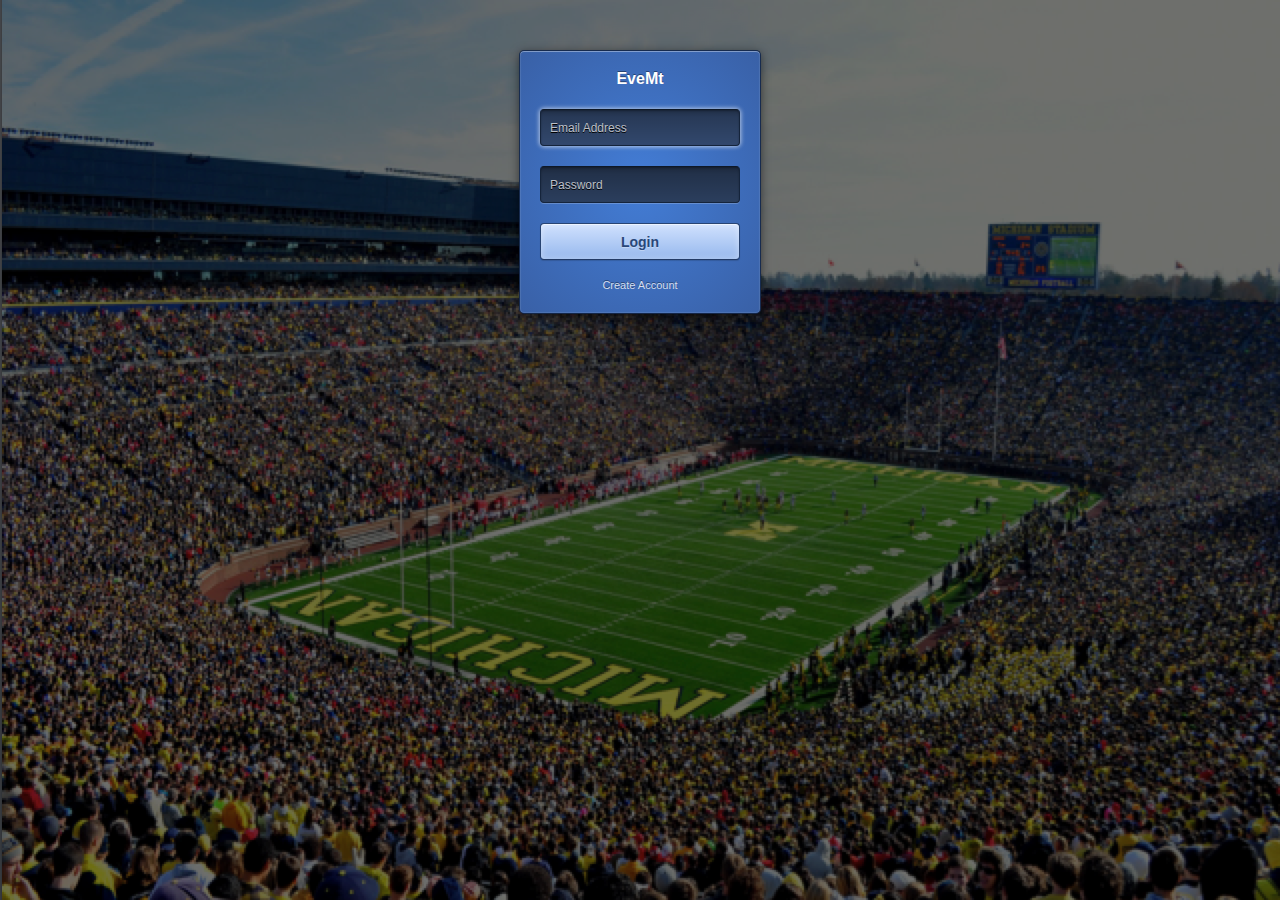
==== index.html @ da8bf67e "current user bypass" ====
<!DOCTYPE html>
<!--[if lt IE 7]> <html class="lt-ie9 lt-ie8 lt-ie7" lang="en"> <![endif]-->
<!--[if IE 7]> <html class="lt-ie9 lt-ie8" lang="en"> <![endif]-->
<!--[if IE 8]> <html class="lt-ie9" lang="en"> <![endif]-->
<!--[if gt IE 8]><!--> <html lang="en"> <!--<![endif]-->
<head>
  <meta charset="utf-8">
  <meta http-equiv="X-UA-Compatible" content="IE=edge,chrome=1">
  <title>EveMt Login Form</title>
  <link rel="stylesheet" href="css/style.css">
  <script type="text/javascript" src="http://www.parsecdn.com/js/parse-latest.js"></script>

  <!--[if lt IE 9]><script src="//html5shim.googlecode.com/svn/trunk/html5.js"></script><![endif]-->

  <script type = "text/javascript">
    Parse.initialize("ceajBSmAu77xOiu9Bki5uO11YFc7G6Xr0kqHTrvu", "EWFhdSHaW1Da1ua68a4NtN2NrVwi1GohZhjL22Ti");

    function signUp(){
        event.preventDefault(); 
        var user = new Parse.User();
        Parse.User.logIn(document.getElementById("username-val").value, document.getElementById("password-val").value, {
      
          success: function(user){
            //go to event page
            window.location.href = "home.html";

          },
          error: function(user,error){
            console.log("Error: " + error.code + " " + error.message);
          }
        });
      }

    function checkLoggedIn() {
      var currentUser = Parse.User.current();
      if (currentUser) {
          // do stuff with the user
          window.location.href = "home.html";
      } else {
          // show the signup or login page

      }
    }
  </script>
</head>
<body background="background.png" onload="checkLoggedIn()">
  <form id="loginForm" class="login">
    <h1>EveMt</h1>
    <input type="email" name="email" class="login-input" placeholder="Email Address" id="username-val" autofocus required aria-required="true" >
    <input type="password" name="password" class="login-input" placeholder="Password" id="password-val" required aria-required="true" >
    <input type="submit" value="Login" class="login-submit" onclick="signUp();">
    <p class="login-help"><a href="createAccount.html">Create Account</a></p>
  </form>

<script src="http://ajax.googleapis.com/ajax/libs/jquery/1.11.3/jquery.min.js"></script>
<script src="https://maxcdn.bootstrapcdn.com/bootstrap/3.3.5/js/bootstrap.min.js"></script>

  
</body>
</html>
---- css/style.css ----
html, body, div, span, applet, object, iframe,
h1, h2, h3, h4, h5, h6, p, blockquote, pre,
a, abbr, acronym, address, big, cite, code,
del, dfn, em, img, ins, kbd, q, s, samp,
small, strike, strong, sub, sup, tt, var,
b, u, i, center,
dl, dt, dd, ol, ul, li,
fieldset, form, label, legend,
table, caption, tbody, tfoot, thead, tr, th, td,
article, aside, canvas, details, embed,
figure, figcaption, footer, header, hgroup,
menu, nav, output, ruby, section, summary,
time, mark, audio, video {
  margin: 0;
  padding: 0;
  border: 0;
  font-size: 100%;
  font: inherit;
  vertical-align: baseline;
}

article, aside, details, figcaption, figure,
footer, header, hgroup, menu, nav, section {
  display: block;
}

body {
  line-height: 1;
}

ol, ul {
  list-style: none;
}

blockquote, q {
  quotes: none;
}

blockquote:before, blockquote:after,
q:before, q:after {
  content: '';
  content: none;
}

table {
  border-collapse: collapse;
  border-spacing: 0;
}

.about {
  margin: 70px auto 40px;
  padding: 8px;
  width: 260px;
  font: 10px/18px 'Lucida Grande', Arial, sans-serif;
  color: #bbb;
  text-align: center;
  text-shadow: 0 -1px rgba(0, 0, 0, 0.3);
  background: #383838;
  background: rgba(34, 34, 34, 0.8);
  border-radius: 4px;
  background-image: -webkit-linear-gradient(top, rgba(0, 0, 0, 0), rgba(0, 0, 0, 0.3));
  background-image: -moz-linear-gradient(top, rgba(0, 0, 0, 0), rgba(0, 0, 0, 0.3));
  background-image: -o-linear-gradient(top, rgba(0, 0, 0, 0), rgba(0, 0, 0, 0.3));
  background-image: linear-gradient(to bottom, rgba(0, 0, 0, 0), rgba(0, 0, 0, 0.3));
  -webkit-box-shadow: inset 0 0 0 1px rgba(0, 0, 0, 0.2), 0 0 6px rgba(0, 0, 0, 0.4);
  box-shadow: inset 0 0 0 1px rgba(0, 0, 0, 0.2), 0 0 6px rgba(0, 0, 0, 0.4);
}
.about a {
  color: #eee;
  text-decoration: none;
  border-radius: 2px;
  -webkit-transition: background 0.1s;
  -moz-transition: background 0.1s;
  -o-transition: background 0.1s;
  transition: background 0.1s;
}
.about a:hover {
  text-decoration: none;
  background: #555;
  background: rgba(255, 255, 255, 0.15);
}

.about-links {
  height: 30px;
}
.about-links > a {
  float: left;
  width: 50%;
  line-height: 30px;
  font-size: 12px;
}

.about-author {
  margin-top: 5px;
}
.about-author > a {
  padding: 1px 3px;
  margin: 0 -1px;
}

/*
 * Copyright (c) 2013 Thibaut Courouble
 * http://www.cssflow.com
 *
 * Licensed under the MIT License:
 * http://www.opensource.org/licenses/mit-license.php
 */
::-moz-focus-inner {
  padding: 0;
  border: 0;
}

:-moz-placeholder {
  color: #bcc0c8 !important;
}

::-webkit-input-placeholder {
  color: #bcc0c8;
}

:-ms-input-placeholder {
  color: #bcc0c8 !important;
}

body {
  font: 12px/20px 'Lucida Grande', Verdana, sans-serif;
  color: #404040;
  /*background: #ebc9a2;*/
}

input, textarea, select, label {
  font-family: inherit;
  font-size: 12px;
  -webkit-box-sizing: border-box;
  -moz-box-sizing: border-box;
  box-sizing: border-box;
}

.login {
  margin: 50px auto;
  padding: 18px 20px;
  width: 200px;
  background: #3f65b7;
  background-clip: padding-box;
  border: 1px solid #172b4e;
  border-bottom-color: #142647;
  border-radius: 5px;
  background-image: -webkit-radial-gradient(cover, #437dd6, #3960a6);
  background-image: -moz-radial-gradient(cover, #437dd6, #3960a6);
  background-image: -o-radial-gradient(cover, #437dd6, #3960a6);
  background-image: radial-gradient(cover, #437dd6, #3960a6);
  -webkit-box-shadow: inset 0 1px rgba(255, 255, 255, 0.3), inset 0 0 1px 1px rgba(255, 255, 255, 0.1), 0 2px 10px rgba(0, 0, 0, 0.5);
  box-shadow: inset 0 1px rgba(255, 255, 255, 0.3), inset 0 0 1px 1px rgba(255, 255, 255, 0.1), 0 2px 10px rgba(0, 0, 0, 0.5);
}
.login > h1 {
  margin-bottom: 20px;
  font-size: 16px;
  font-weight: bold;
  color: white;
  text-align: center;
  text-shadow: 0 -1px rgba(0, 0, 0, 0.4);
}

.login-input {
  display: block;
  width: 100%;
  height: 37px;
  margin-bottom: 20px;
  padding: 0 9px;
  color: white;
  text-shadow: 0 1px black;
  background: #2b3e5d;
  border: 1px solid #15243b;
  border-top-color: #0d1827;
  border-radius: 4px;
  background-image: -webkit-linear-gradient(top, rgba(0, 0, 0, 0.35), rgba(0, 0, 0, 0.2) 20%, rgba(0, 0, 0, 0));
  background-image: -moz-linear-gradient(top, rgba(0, 0, 0, 0.35), rgba(0, 0, 0, 0.2) 20%, rgba(0, 0, 0, 0));
  background-image: -o-linear-gradient(top, rgba(0, 0, 0, 0.35), rgba(0, 0, 0, 0.2) 20%, rgba(0, 0, 0, 0));
  background-image: linear-gradient(to bottom, rgba(0, 0, 0, 0.35), rgba(0, 0, 0, 0.2) 20%, rgba(0, 0, 0, 0));
  -webkit-box-shadow: inset 0 1px 2px rgba(0, 0, 0, 0.3), 0 1px rgba(255, 255, 255, 0.2);
  box-shadow: inset 0 1px 2px rgba(0, 0, 0, 0.3), 0 1px rgba(255, 255, 255, 0.2);
}
.login-input:focus {
  outline: 0;
  background-color: #32486d;
  -webkit-box-shadow: inset 0 1px 2px rgba(0, 0, 0, 0.3), 0 0 4px 1px rgba(255, 255, 255, 0.6);
  box-shadow: inset 0 1px 2px rgba(0, 0, 0, 0.3), 0 0 4px 1px rgba(255, 255, 255, 0.6);
}
.lt-ie9 .login-input {
  line-height: 35px;
}

.login-submit {
  display: block;
  width: 100%;
  height: 37px;
  margin-bottom: 15px;
  font-size: 14px;
  font-weight: bold;
  color: #294779;
  text-align: center;
  text-shadow: 0 1px rgba(255, 255, 255, 0.3);
  background: #adcbfa;
  background-clip: padding-box;
  border: 1px solid #284473;
  border-bottom-color: #223b66;
  border-radius: 4px;
  cursor: pointer;
  background-image: -webkit-linear-gradient(top, #d0e1fe, #96b8ed);
  background-image: -moz-linear-gradient(top, #d0e1fe, #96b8ed);
  background-image: -o-linear-gradient(top, #d0e1fe, #96b8ed);
  background-image: linear-gradient(to bottom, #d0e1fe, #96b8ed);
  -webkit-box-shadow: inset 0 1px rgba(255, 255, 255, 0.5), inset 0 0 7px rgba(255, 255, 255, 0.4), 0 1px 1px rgba(0, 0, 0, 0.15);
  box-shadow: inset 0 1px rgba(255, 255, 255, 0.5), inset 0 0 7px rgba(255, 255, 255, 0.4), 0 1px 1px rgba(0, 0, 0, 0.15);
}
.login-submit:active {
  background: #a4c2f3;
  -webkit-box-shadow: inset 0 1px 5px rgba(0, 0, 0, 0.4), 0 1px rgba(255, 255, 255, 0.1);
  box-shadow: inset 0 1px 5px rgba(0, 0, 0, 0.4), 0 1px rgba(255, 255, 255, 0.1);
}

.login-help {
  text-align: center;
}
.login-help > a {
  font-size: 11px;
  color: #d4deef;
  text-decoration: none;
  text-shadow: 0 -1px rgba(0, 0, 0, 0.4);
}
.login-help > a:hover {
  text-decoration: underline;
}
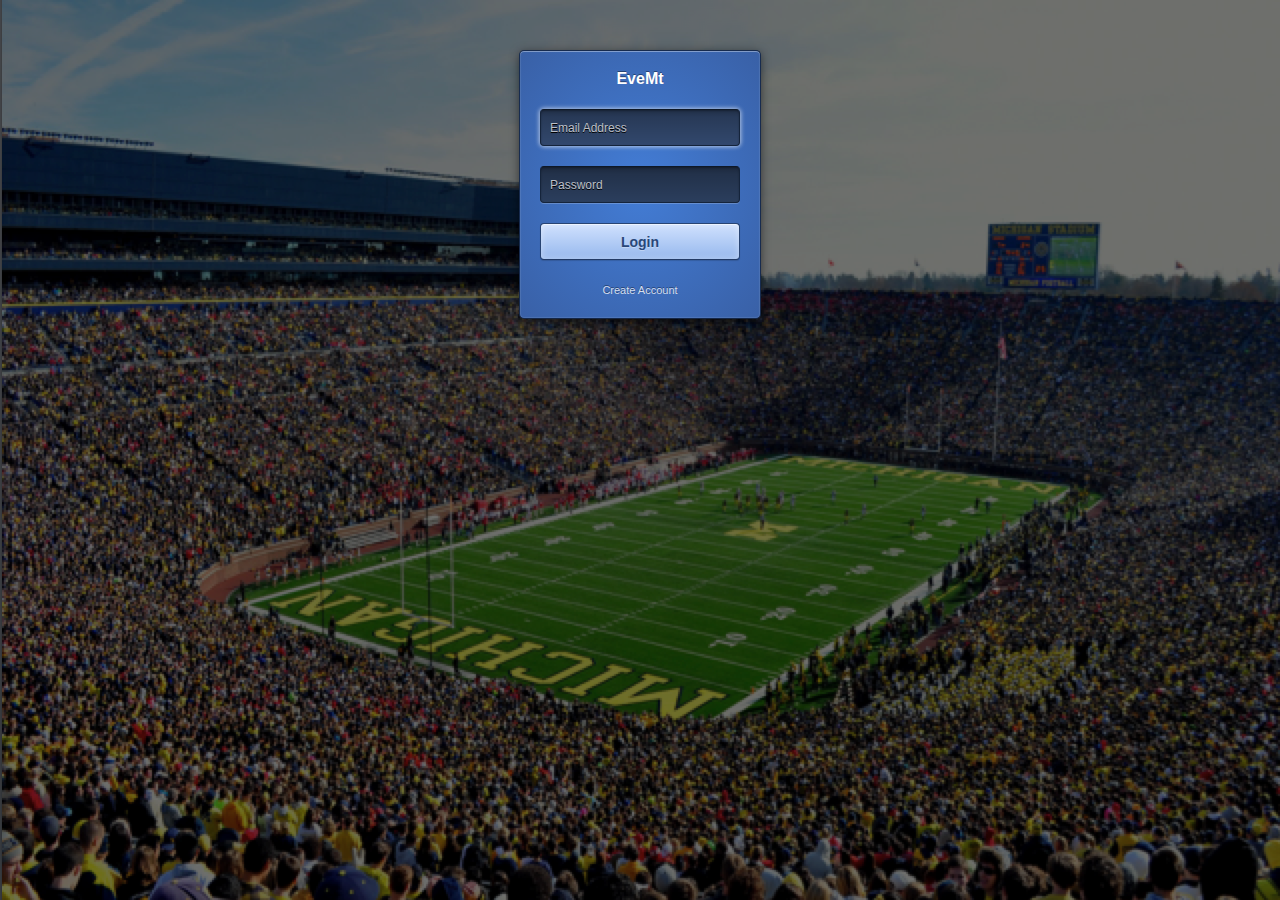
==== commit 3cfd4009: "new landing page, displays only myEvents. added myEvents array to user. fixed small bugs on login an" ====
--- a/index.html
+++ b/index.html
@@ -22,11 +22,12 @@
       
           success: function(user){
             //go to event page
-            window.location.href = "home.html";
+            window.location.href = "landingPage.html";
 
           },
           error: function(user,error){
             console.log("Error: " + error.code + " " + error.message);
+            document.getElementById("invalid-login").innerHTML = "Invalid Login Credentials!";
           }
         });
       }
@@ -35,7 +36,7 @@
       var currentUser = Parse.User.current();
       if (currentUser) {
           // do stuff with the user
-          window.location.href = "home.html";
+          window.location.href = "landingPage.html";
       } else {
           // show the signup or login page
 
@@ -49,6 +50,7 @@
     <input type="email" name="email" class="login-input" placeholder="Email Address" id="username-val" autofocus required aria-required="true" >
     <input type="password" name="password" class="login-input" placeholder="Password" id="password-val" required aria-required="true" >
     <input type="submit" value="Login" class="login-submit" onclick="signUp();">
+    <h1 id="invalid-login"> </h1>
     <p class="login-help"><a href="createAccount.html">Create Account</a></p>
   </form>
 
